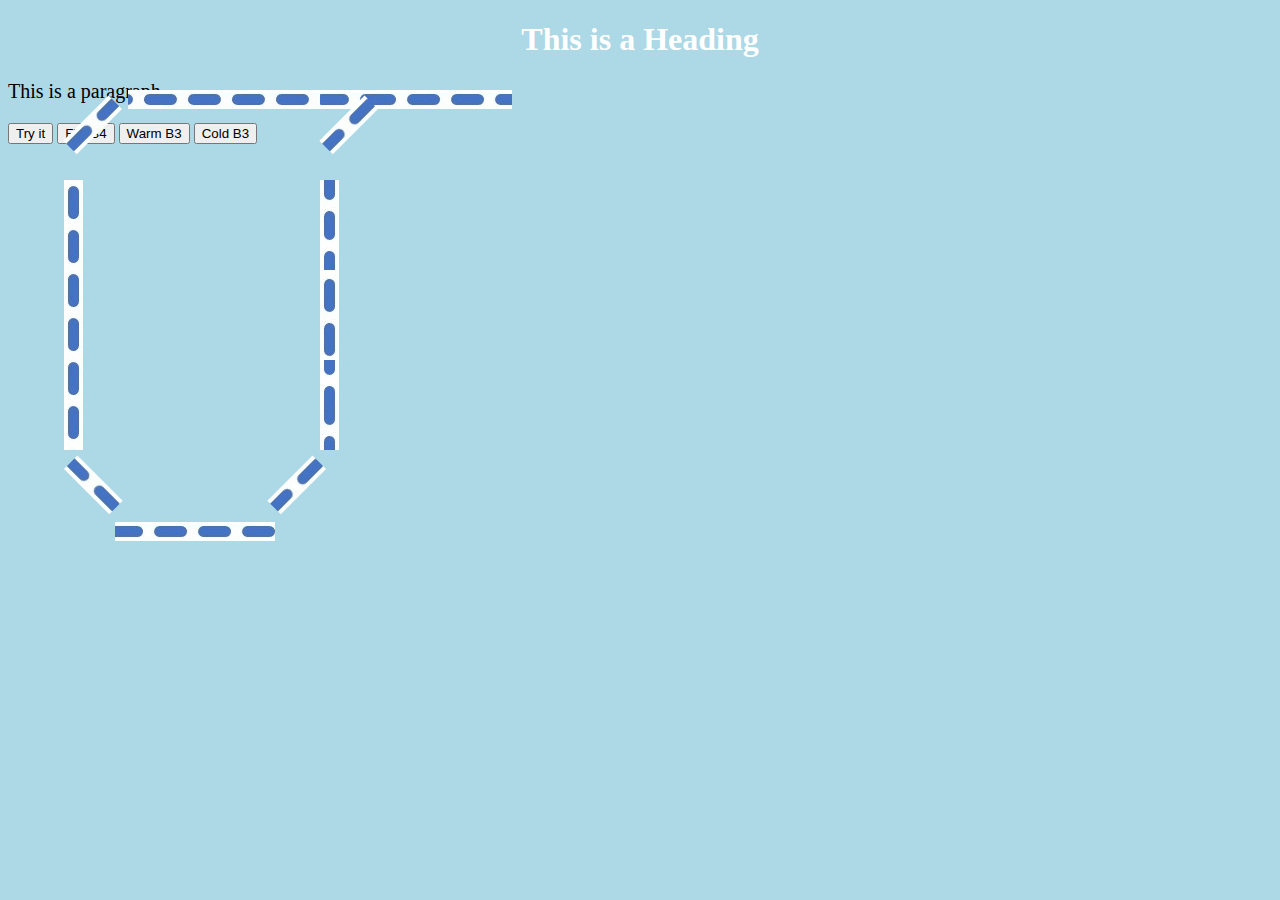
==== webpage/fut.htm @ bea16a96 "First bit of my layout implemented in HTML" ====
<!DOCTYPE html>
<html>
<head>
<link rel="stylesheet" type="text/css" href="togbane.css">
<title>Togbane</title>
</head>
<body>

<h1>This is a Heading</h1>
<p id="demo">This is a paragraph.</p>
<button type="button" onclick="myFunction()">Try it</button>
<button type="button" onclick="flip('B4')">Flip B4</button>
<button type="button" onclick="warm('B3')">Warm B3</button>
<button type="button" onclick="cold('B3')">Cold B3</button>

<!-- 
<img id="B1" class="langskinne" src="skinne_kold.jpg" style="top: 50vh; left: 5px;"> 
<img id="B2" class="kortskinne" src="skinne_varm.gif" style="top: 50vh; left: 50vw; transform:rotate(135deg)"> 
<img id="B3" class="kortskinne" src="skinne_varm.gif" style="top: 60vh; left: 5px; transform:rotate(180deg)"> 
 -->
 
<img id="B3"   class="skinne" src="skinne_varm.gif" style="width:  5vh; top: 20%; left: 25%; transform-origin: top left; transform:rotate(270deg) translate(-100%, 0%);">
<img id="T2_S" class="skinne" src="skinne_kold.jpg" style="width:  5vh; top: 25%; left: 25%; transform-origin: top left; transform:rotate(270deg) translate(-100%, 0%);">
<img id="B1"   class="skinne" src="skinne_varm.gif" style="width: 10vh; top: 30%; left: 25%; transform-origin: top left; transform:rotate(270deg) translate(-100%, 0%);">
<img id="T1_S" class="skinne" src="skinne_kold.jpg" style="width:  5vh; top: 40%; left: 25%; transform-origin: top left; transform:rotate(270deg) translate(-100%, 0%);">
<img id="B9_7" class="skinne" src="skinne_varm.gif" style="width:  5vh; top: 45%; left: 25%; transform-origin: top left; transform:rotate(270deg) translate(-100%, 0%);">
<img id="B9_6" class="skinne" src="skinne_varm.gif" style="width:  5vw; top: 50%; left: 20.5%; transform-origin: bottom right;  transform: rotate(-45deg);">
<img id="B9_5" class="skinne" src="skinne_varm.gif" style="width: 12.5vw; top: 58%; left:  9%;">
<img id="B9_4" class="skinne" src="skinne_varm.gif" style="width:  5vw; top: 50%; left:  5%;   transform-origin: bottom left;   transform: rotate(45deg);">
<img id="B9_3" class="skinne" src="skinne_varm.gif" style="width: 30vh; top: 20%; left:  5%;   transform-origin: top left;      transform: rotate(90deg)  translate(0, -100%);">
<img id="B9_2" class="skinne" src="skinne_varm.gif" style="width:  5vw; top: 10%; left: 4.5%;  transform-origin: bottom right;  transform: rotate(135deg) translate(100%, 100%);">
<img id="B9_1" class="skinne" src="skinne_varm.gif" style="width: 15vw; top: 10%; left: 10%;   transform-origin: center center; transform: rotate(180deg);">
<img id="T3_S" class="skinne" src="skinne_varm.gif" style="width:  5vw; top: 10%; left: 25%;   transform-origin: center center; transform: rotate(180deg);">
<img id="T3_T" class="skinne" src="skinne_varm.gif" style="width:  5vw; top: 10%; left: 24.5%; transform-origin: bottom right;  transform: rotate(-45deg);">
<img id="B4"   class="skinne" src="skinne_varm.gif" style="width: 10vw; top: 10%; left: 30%;">

<!-- 
<img id="B2" class="langskinne" src="skinne_kold.jpg" style="top: 50vh; left: 5px;">
<img id="B3" class="langskinne" src="skinne_kold.jpg" style="top: 50vh; left: 5px;">
<img id="B4" class="langskinne" src="skinne_kold.jpg" style="top: 50vh; left: 5px;">
<img id="B5" class="langskinne" src="skinne_kold.jpg" style="top: 50vh; left: 5px;">
<img id="B6" class="langskinne" src="skinne_kold.jpg" style="top: 50vh; left: 5px;">
<img id="B7" class="langskinne" src="skinne_kold.jpg" style="top: 50vh; left: 5px;">
<img id="B8" class="langskinne" src="skinne_kold.jpg" style="top: 50vh; left: 5px;">
<img id="B9" class="langskinne" src="skinne_kold.jpg" style="top: 50vh; left: 5px;">
 -->

<script src="togbane.js"></script>
</body>
</html>
---- webpage/togbane.css ----
body {
  background-color: lightblue;
}

h1 {
   color: white;
   text-align: center;
}

p {
   font-family: verdana;
   font-size: 20px;
}

.langskinne {
	object-fit: cover;
	/* clip: rect(0px,20vw,19px,0px); */
	width: 20vw;
	height: 19px;
	position:fixed;
}

/* .kortskinne { */
	/* clip: rect(0px,10vw,19px,0px); */
	/* width: 10vw; */
	/* height: 19px; */
	/* position:fixed; */
/* } */

.kortskinne {
	object-fit: cover;
	width: 10vw;
	height: 19px;
	position:fixed;
}

.skinne {
	object-fit: cover;
	width: 519px;
	height: 19px;
	position:absolute;
	margin: 0 0 0 0;
	display: block;
}
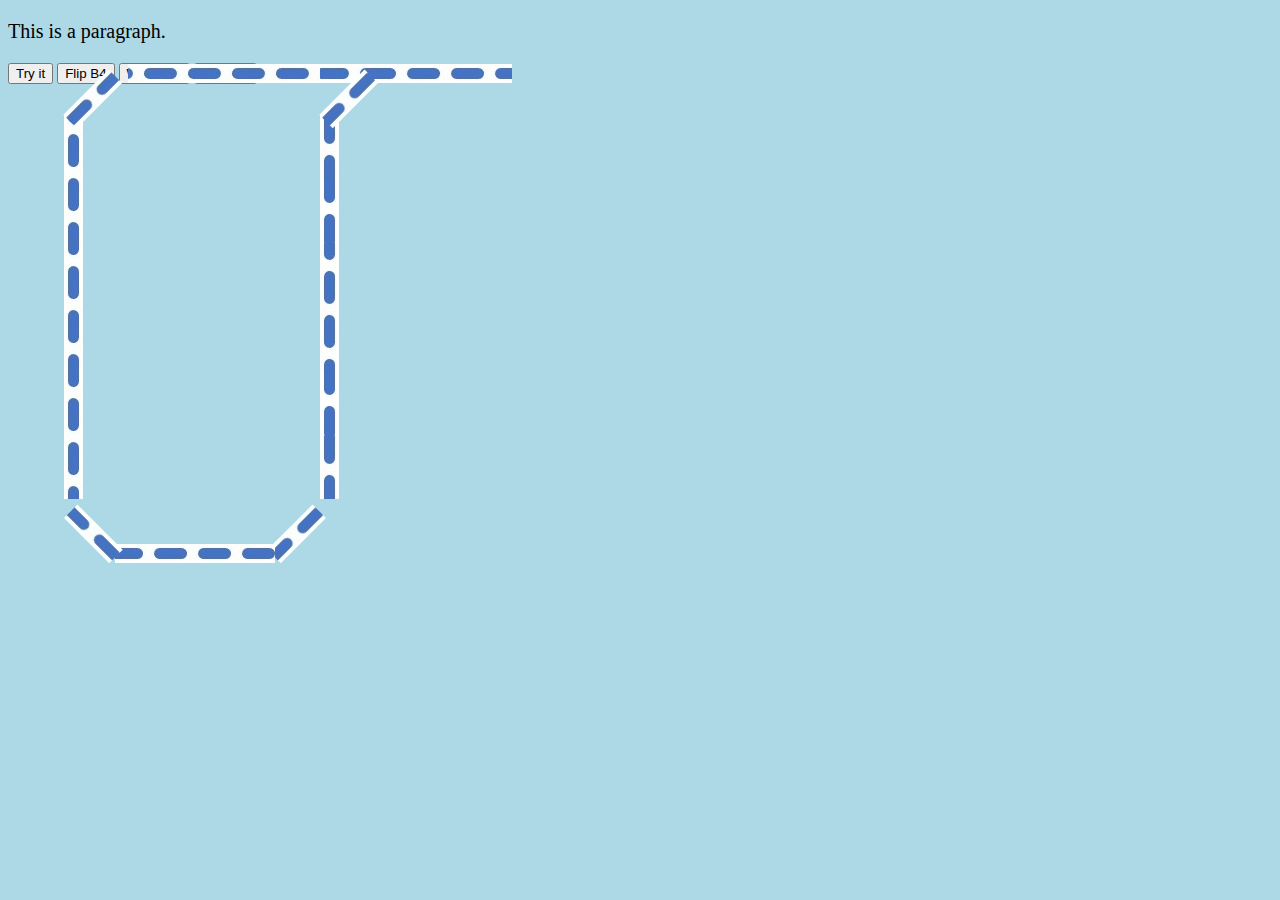
==== commit 80966b51: "Only screen width and not screen height used for scaling" ====
--- a/webpage/fut.htm
+++ b/webpage/fut.htm
@@ -6,7 +6,9 @@
 </head>
 <body>
 
+<!--
 <h1>This is a Heading</h1>
+-->
 <p id="demo">This is a paragraph.</p>
 <button type="button" onclick="myFunction()">Try it</button>
 <button type="button" onclick="flip('B4')">Flip B4</button>
@@ -19,20 +21,20 @@
 <img id="B3" class="kortskinne" src="skinne_varm.gif" style="top: 60vh; left: 5px; transform:rotate(180deg)"> 
  -->
  
-<img id="B3"   class="skinne" src="skinne_varm.gif" style="width:  5vh; top: 20%; left: 25%; transform-origin: top left; transform:rotate(270deg) translate(-100%, 0%);">
-<img id="T2_S" class="skinne" src="skinne_kold.jpg" style="width:  5vh; top: 25%; left: 25%; transform-origin: top left; transform:rotate(270deg) translate(-100%, 0%);">
-<img id="B1"   class="skinne" src="skinne_varm.gif" style="width: 10vh; top: 30%; left: 25%; transform-origin: top left; transform:rotate(270deg) translate(-100%, 0%);">
-<img id="T1_S" class="skinne" src="skinne_kold.jpg" style="width:  5vh; top: 40%; left: 25%; transform-origin: top left; transform:rotate(270deg) translate(-100%, 0%);">
-<img id="B9_7" class="skinne" src="skinne_varm.gif" style="width:  5vh; top: 45%; left: 25%; transform-origin: top left; transform:rotate(270deg) translate(-100%, 0%);">
-<img id="B9_6" class="skinne" src="skinne_varm.gif" style="width:  5vw; top: 50%; left: 20.5%; transform-origin: bottom right;  transform: rotate(-45deg);">
-<img id="B9_5" class="skinne" src="skinne_varm.gif" style="width: 12.5vw; top: 58%; left:  9%;">
-<img id="B9_4" class="skinne" src="skinne_varm.gif" style="width:  5vw; top: 50%; left:  5%;   transform-origin: bottom left;   transform: rotate(45deg);">
-<img id="B9_3" class="skinne" src="skinne_varm.gif" style="width: 30vh; top: 20%; left:  5%;   transform-origin: top left;      transform: rotate(90deg)  translate(0, -100%);">
-<img id="B9_2" class="skinne" src="skinne_varm.gif" style="width:  5vw; top: 10%; left: 4.5%;  transform-origin: bottom right;  transform: rotate(135deg) translate(100%, 100%);">
-<img id="B9_1" class="skinne" src="skinne_varm.gif" style="width: 15vw; top: 10%; left: 10%;   transform-origin: center center; transform: rotate(180deg);">
-<img id="T3_S" class="skinne" src="skinne_varm.gif" style="width:  5vw; top: 10%; left: 25%;   transform-origin: center center; transform: rotate(180deg);">
-<img id="T3_T" class="skinne" src="skinne_varm.gif" style="width:  5vw; top: 10%; left: 24.5%; transform-origin: bottom right;  transform: rotate(-45deg);">
-<img id="B4"   class="skinne" src="skinne_varm.gif" style="width: 10vw; top: 10%; left: 30%;">
+<img id="B3"   class="skinne" src="skinne_varm.gif" style="width:  5vw; top:  9vw; left: 25vw; transform-origin: top left; transform:rotate(270deg) translate(-100%, 0%);">
+<img id="T2_S" class="skinne" src="skinne_kold.jpg" style="width:  5vw; top: 14vw; left: 25vw; transform-origin: top left; transform:rotate(270deg) translate(-100%, 0%);">
+<img id="B1"   class="skinne" src="skinne_varm.gif" style="width: 10vw; top: 19vw; left: 25vw; transform-origin: top left; transform:rotate(270deg) translate(-100%, 0%);">
+<img id="T1_S" class="skinne" src="skinne_kold.jpg" style="width:  5vw; top: 29vw; left: 25vw; transform-origin: top left; transform:rotate(270deg) translate(-100%, 0%);">
+<img id="B9_7" class="skinne" src="skinne_varm.gif" style="width:  5vw; top: 34vw; left: 25vw; transform-origin: top left; transform:rotate(270deg) translate(-100%, 0%);">
+<img id="B9_6" class="skinne" src="skinne_varm.gif" style="width:  5vw; top: 39vw; left: 20.5vw; transform-origin: bottom right;  transform: rotate(-45deg);">
+<img id="B9_5" class="skinne" src="skinne_varm.gif" style="width: 12.5vw; top: 42.5vw; left:  9vw;">
+<img id="B9_4" class="skinne" src="skinne_varm.gif" style="width:  5vw; top: 39vw; left:  5vw;   transform-origin: bottom left;   transform: rotate(45deg);">
+<img id="B9_3" class="skinne" src="skinne_varm.gif" style="width: 30vw; top:  9vw; left:  5vw;   transform-origin: top left;      transform: rotate(90deg)  translate(0, -100%);">
+<img id="B9_2" class="skinne" src="skinne_varm.gif" style="width:  5vw; top: 5vw; left: 4.5vw;  transform-origin: bottom right;  transform: rotate(135deg) translate(100%, 100%);">
+<img id="B9_1" class="skinne" src="skinne_varm.gif" style="width: 15vw; top: 5vw; left: 10vw;   transform-origin: center center; transform: rotate(180deg);">
+<img id="T3_S" class="skinne" src="skinne_varm.gif" style="width:  5vw; top: 5vw; left: 25vw;   transform-origin: center center; transform: rotate(180deg);">
+<img id="T3_T" class="skinne" src="skinne_varm.gif" style="width:  5vw; top: 5vw; left: 24.5vw; transform-origin: bottom right;  transform: rotate(-45deg);">
+<img id="B4"   class="skinne" src="skinne_varm.gif" style="width: 10vw; top: 5vw; left: 30vw;">
 
 <!-- 
 <img id="B2" class="langskinne" src="skinne_kold.jpg" style="top: 50vh; left: 5px;">
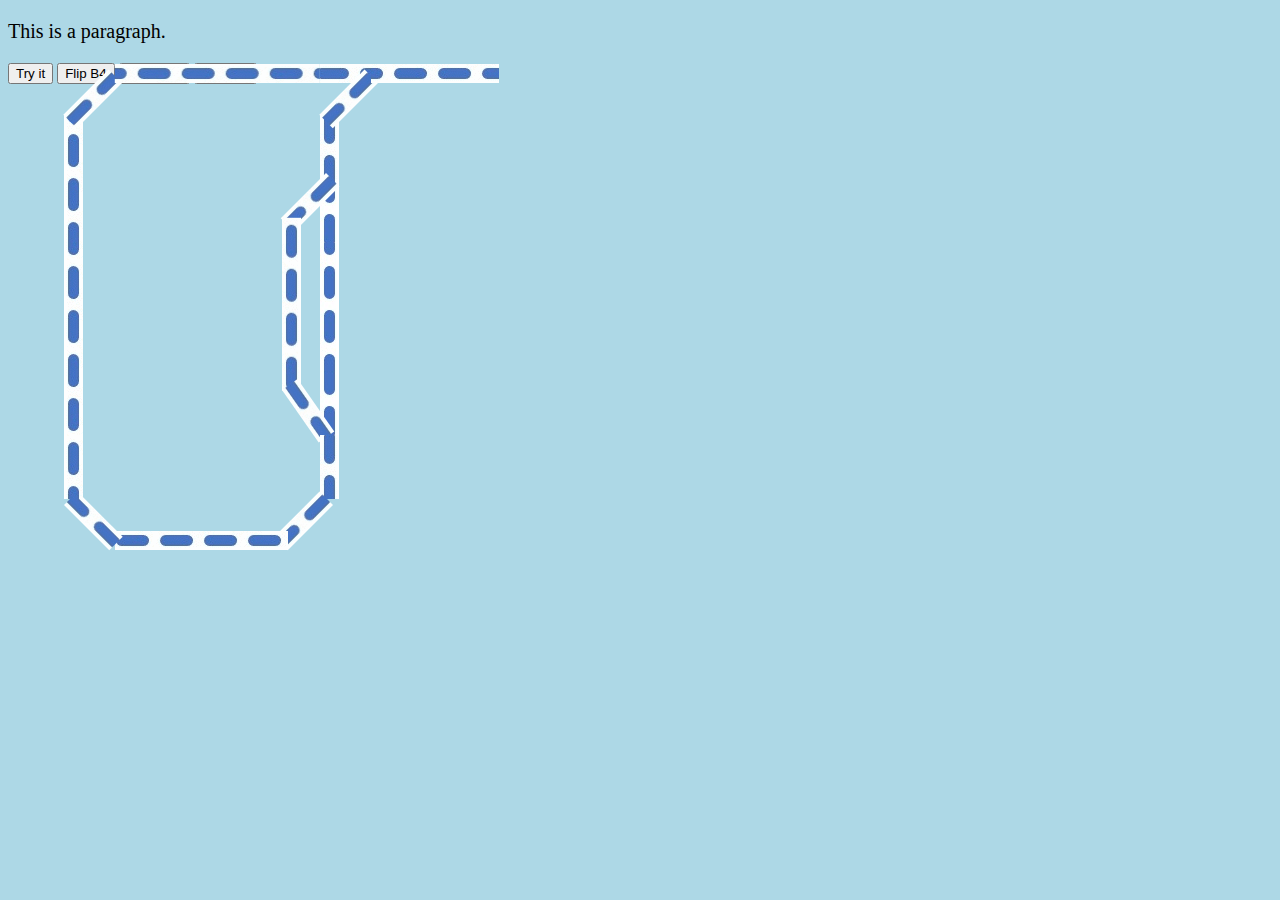
==== commit abfdddd9: "Small adjustments to placement and size of track pieces. B2 added." ====
--- a/webpage/fut.htm
+++ b/webpage/fut.htm
@@ -23,18 +23,21 @@
  
 <img id="B3"   class="skinne" src="skinne_varm.gif" style="width:  5vw; top:  9vw; left: 25vw; transform-origin: top left; transform:rotate(270deg) translate(-100%, 0%);">
 <img id="T2_S" class="skinne" src="skinne_kold.jpg" style="width:  5vw; top: 14vw; left: 25vw; transform-origin: top left; transform:rotate(270deg) translate(-100%, 0%);">
-<img id="B1"   class="skinne" src="skinne_varm.gif" style="width: 10vw; top: 19vw; left: 25vw; transform-origin: top left; transform:rotate(270deg) translate(-100%, 0%);">
+<img id="T2_T" class="skinne" src="skinne_varm.gif" style="width:  5vw; top: 13.5vw; left: 25.5vw; transform-origin: top left; transform:rotate(315deg) translate(-100%, 0%);">
+<img id="B1"   class="skinne" src="skinne_kold.jpg" style="width: 10vw; top: 19vw; left: 25vw; transform-origin: top left; transform:rotate(270deg) translate(-100%, 0%);">
+<img id="B2"   class="skinne" src="skinne_varm.gif" style="width: 13.5vw; top: 17vw; left: 22vw; transform-origin: top left; transform:rotate(270deg) translate(-100%, 0%);">
 <img id="T1_S" class="skinne" src="skinne_kold.jpg" style="width:  5vw; top: 29vw; left: 25vw; transform-origin: top left; transform:rotate(270deg) translate(-100%, 0%);">
+<img id="T1_T" class="skinne" src="skinne_varm.gif" style="width:  5vw; top: 30.5vw; left: 22vw; transform-origin: top left; transform:rotate(235deg) translate(-100%, 0%);">
 <img id="B9_7" class="skinne" src="skinne_varm.gif" style="width:  5vw; top: 34vw; left: 25vw; transform-origin: top left; transform:rotate(270deg) translate(-100%, 0%);">
-<img id="B9_6" class="skinne" src="skinne_varm.gif" style="width:  5vw; top: 39vw; left: 20.5vw; transform-origin: bottom right;  transform: rotate(-45deg);">
-<img id="B9_5" class="skinne" src="skinne_varm.gif" style="width: 12.5vw; top: 42.5vw; left:  9vw;">
-<img id="B9_4" class="skinne" src="skinne_varm.gif" style="width:  5vw; top: 39vw; left:  5vw;   transform-origin: bottom left;   transform: rotate(45deg);">
+<img id="B9_6" class="skinne" src="skinne_varm.gif" style="width:  5vw; top: 38vw; left: 21vw; transform-origin: bottom right;  transform: rotate(-45deg);">
+<img id="B9_5" class="skinne" src="skinne_varm.gif" style="width: 13.5vw; top: 41.5vw; left: 9vw;">
+<img id="B9_4" class="skinne" src="skinne_varm.gif" style="width:  5vw; top: 38vw; left:  5vw;   transform-origin: bottom left;   transform: rotate(45deg);">
 <img id="B9_3" class="skinne" src="skinne_varm.gif" style="width: 30vw; top:  9vw; left:  5vw;   transform-origin: top left;      transform: rotate(90deg)  translate(0, -100%);">
-<img id="B9_2" class="skinne" src="skinne_varm.gif" style="width:  5vw; top: 5vw; left: 4.5vw;  transform-origin: bottom right;  transform: rotate(135deg) translate(100%, 100%);">
-<img id="B9_1" class="skinne" src="skinne_varm.gif" style="width: 15vw; top: 5vw; left: 10vw;   transform-origin: center center; transform: rotate(180deg);">
-<img id="T3_S" class="skinne" src="skinne_varm.gif" style="width:  5vw; top: 5vw; left: 25vw;   transform-origin: center center; transform: rotate(180deg);">
-<img id="T3_T" class="skinne" src="skinne_varm.gif" style="width:  5vw; top: 5vw; left: 24.5vw; transform-origin: bottom right;  transform: rotate(-45deg);">
-<img id="B4"   class="skinne" src="skinne_varm.gif" style="width: 10vw; top: 5vw; left: 30vw;">
+<img id="B9_2" class="skinne" src="skinne_varm.gif" style="width:  5vw; top:  5vw; left: 4.5vw;  transform-origin: bottom right;  transform: rotate(135deg) translate(100%, 100%);">
+<img id="B9_1" class="skinne" src="skinne_varm.gif" style="width: 16vw; top:  5vw; left:  9vw;   transform-origin: center center; transform: rotate(180deg);">
+<img id="T3_S" class="skinne" src="skinne_varm.gif" style="width:  5vw; top:  5vw; left: 25vw;   transform-origin: center center; transform: rotate(180deg);">
+<img id="T3_T" class="skinne" src="skinne_varm.gif" style="width:  5vw; top:  5vw; left: 24.5vw; transform-origin: bottom right;  transform: rotate(-45deg);">
+<img id="B4"   class="skinne" src="skinne_varm.gif" style="width: 10vw; top:  5vw; left: 29vw;">
 
 <!-- 
 <img id="B2" class="langskinne" src="skinne_kold.jpg" style="top: 50vh; left: 5px;">
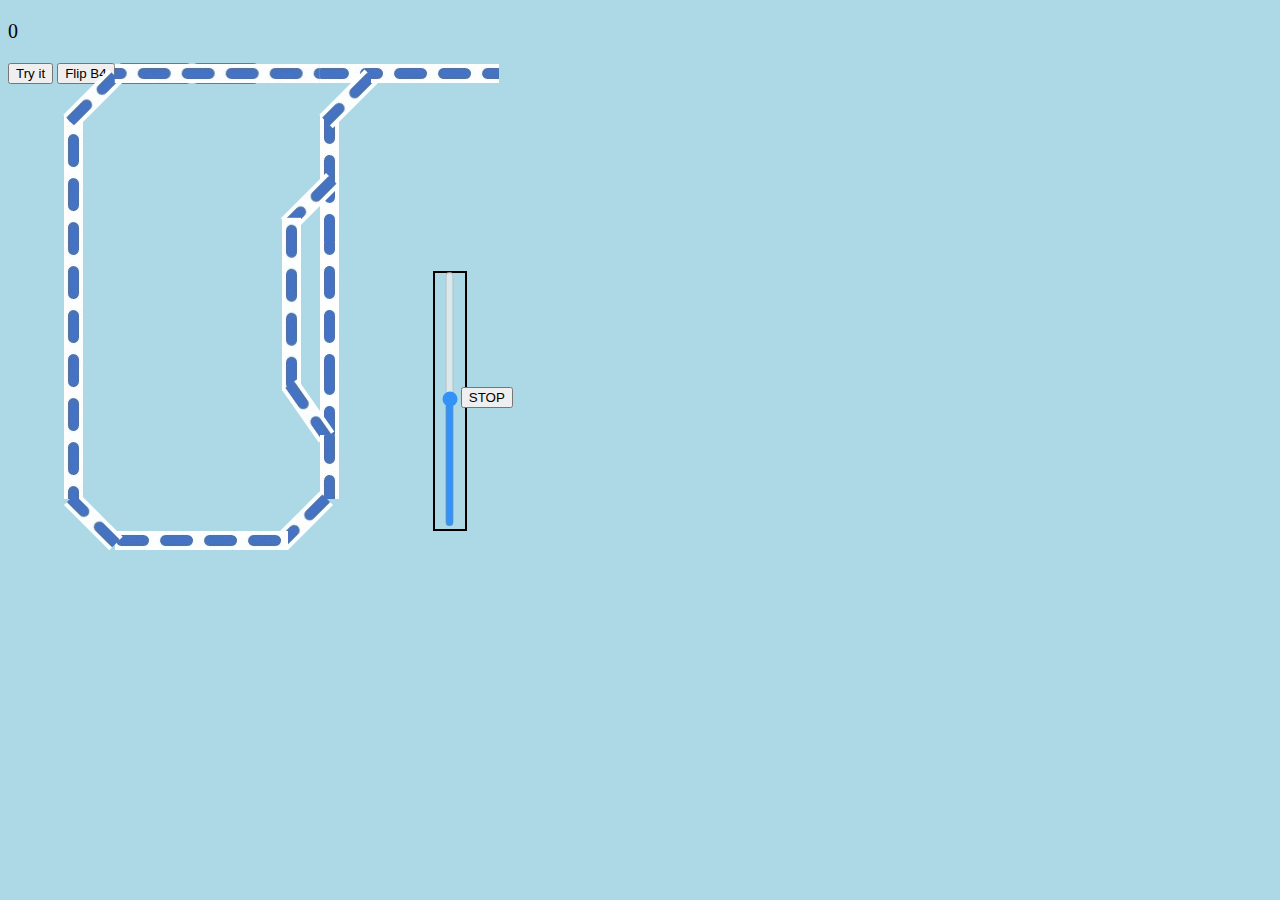
==== commit 354f145d: "Slider 1 added." ====
--- a/webpage/fut.htm
+++ b/webpage/fut.htm
@@ -39,16 +39,11 @@
 <img id="T3_T" class="skinne" src="skinne_varm.gif" style="width:  5vw; top:  5vw; left: 24.5vw; transform-origin: bottom right;  transform: rotate(-45deg);">
 <img id="B4"   class="skinne" src="skinne_varm.gif" style="width: 10vw; top:  5vw; left: 29vw;">
 
-<!-- 
-<img id="B2" class="langskinne" src="skinne_kold.jpg" style="top: 50vh; left: 5px;">
-<img id="B3" class="langskinne" src="skinne_kold.jpg" style="top: 50vh; left: 5px;">
-<img id="B4" class="langskinne" src="skinne_kold.jpg" style="top: 50vh; left: 5px;">
-<img id="B5" class="langskinne" src="skinne_kold.jpg" style="top: 50vh; left: 5px;">
-<img id="B6" class="langskinne" src="skinne_kold.jpg" style="top: 50vh; left: 5px;">
-<img id="B7" class="langskinne" src="skinne_kold.jpg" style="top: 50vh; left: 5px;">
-<img id="B8" class="langskinne" src="skinne_kold.jpg" style="top: 50vh; left: 5px;">
-<img id="B9" class="langskinne" src="skinne_kold.jpg" style="top: 50vh; left: 5px;">
- -->
+<div class="slidecontainer" style="top: 30vw; left: 25vw;">
+  <input type="range" min="-100" max="100" value="0" class="slider" id="Power1">
+</div>
+
+<input id="reset1" type="button" class="placedButton" value="STOP" style="top: 30.2vw; left: 36vw;">
 
 <script src="togbane.js"></script>
 </body>
--- a/webpage/togbane.css
+++ b/webpage/togbane.css
@@ -12,28 +12,6 @@
    font-size: 20px;
 }
 
-.langskinne {
-	object-fit: cover;
-	/* clip: rect(0px,20vw,19px,0px); */
-	width: 20vw;
-	height: 19px;
-	position:fixed;
-}
-
-/* .kortskinne { */
-	/* clip: rect(0px,10vw,19px,0px); */
-	/* width: 10vw; */
-	/* height: 19px; */
-	/* position:fixed; */
-/* } */
-
-.kortskinne {
-	object-fit: cover;
-	width: 10vw;
-	height: 19px;
-	position:fixed;
-}
-
 .skinne {
 	object-fit: cover;
 	width: 519px;
@@ -42,3 +20,44 @@
 	margin: 0 0 0 0;
 	display: block;
 }
+
+.placedButton {
+	position:absolute;
+}
+
+.slidecontainer {
+  border: 2px solid black;
+	position:absolute;
+  width: 20vw;
+  height: 30px;
+  transform: rotate(-90deg);
+}
+
+.slider {
+  width: 100%;
+  height: 25px;
+  background: #d3d3d3;
+  outline: none;
+  opacity: 0.7;
+  transition: opacity .2s;
+}
+ 
+.slider:hover {
+  opacity: 1;
+}
+ 
+.slider::-webkit-slider-thumb {
+  -webkit-appearance: none;
+  appearance: none;
+  width: 25px;
+  height: 25px;
+  background: #4CAF50;
+  cursor: pointer;
+}
+ 
+.slider::-moz-range-thumb {
+  width: 25px;
+  height: 25px;
+  background: #4CAF50;
+  cursor: pointer;
+}
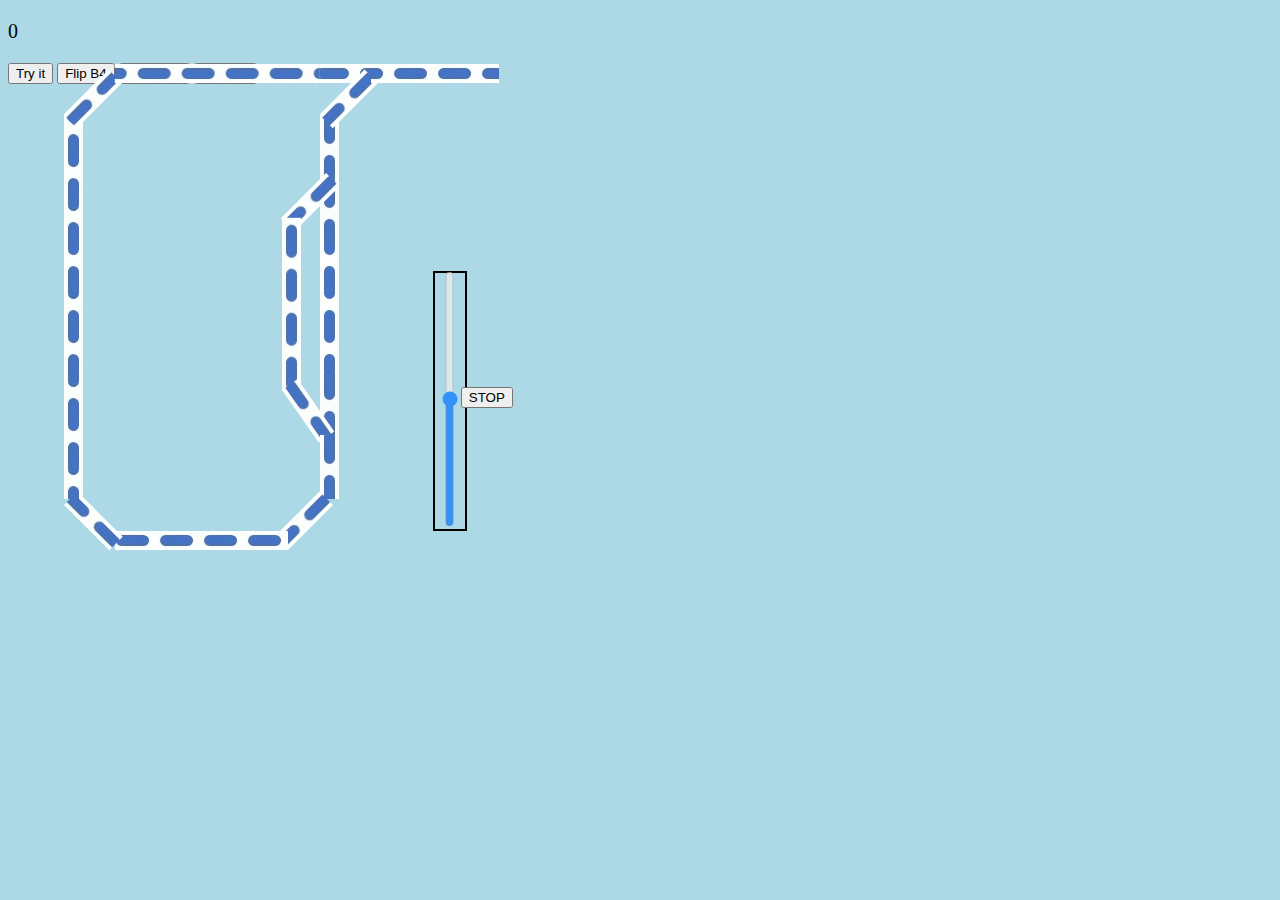
==== commit ee14fb07: "Animation added for changing between B1 and B2" ====
--- a/webpage/fut.htm
+++ b/webpage/fut.htm
@@ -22,11 +22,11 @@
  -->
  
 <img id="B3"   class="skinne" src="skinne_varm.gif" style="width:  5vw; top:  9vw; left: 25vw; transform-origin: top left; transform:rotate(270deg) translate(-100%, 0%);">
-<img id="T2_S" class="skinne" src="skinne_kold.jpg" style="width:  5vw; top: 14vw; left: 25vw; transform-origin: top left; transform:rotate(270deg) translate(-100%, 0%);">
+<img id="T2_S" class="skinne" src="skinne_varm.gif" style="width:  5vw; top: 14vw; left: 25vw; transform-origin: top left; transform:rotate(270deg) translate(-100%, 0%);">
 <img id="T2_T" class="skinne" src="skinne_varm.gif" style="width:  5vw; top: 13.5vw; left: 25.5vw; transform-origin: top left; transform:rotate(315deg) translate(-100%, 0%);">
 <img id="B1"   class="skinne" src="skinne_kold.jpg" style="width: 10vw; top: 19vw; left: 25vw; transform-origin: top left; transform:rotate(270deg) translate(-100%, 0%);">
 <img id="B2"   class="skinne" src="skinne_varm.gif" style="width: 13.5vw; top: 17vw; left: 22vw; transform-origin: top left; transform:rotate(270deg) translate(-100%, 0%);">
-<img id="T1_S" class="skinne" src="skinne_kold.jpg" style="width:  5vw; top: 29vw; left: 25vw; transform-origin: top left; transform:rotate(270deg) translate(-100%, 0%);">
+<img id="T1_S" class="skinne" src="skinne_varm.gif" style="width:  5vw; top: 29vw; left: 25vw; transform-origin: top left; transform:rotate(270deg) translate(-100%, 0%);">
 <img id="T1_T" class="skinne" src="skinne_varm.gif" style="width:  5vw; top: 30.5vw; left: 22vw; transform-origin: top left; transform:rotate(235deg) translate(-100%, 0%);">
 <img id="B9_7" class="skinne" src="skinne_varm.gif" style="width:  5vw; top: 34vw; left: 25vw; transform-origin: top left; transform:rotate(270deg) translate(-100%, 0%);">
 <img id="B9_6" class="skinne" src="skinne_varm.gif" style="width:  5vw; top: 38vw; left: 21vw; transform-origin: bottom right;  transform: rotate(-45deg);">
@@ -47,4 +47,4 @@
 
 <script src="togbane.js"></script>
 </body>
-</html> +</html> 
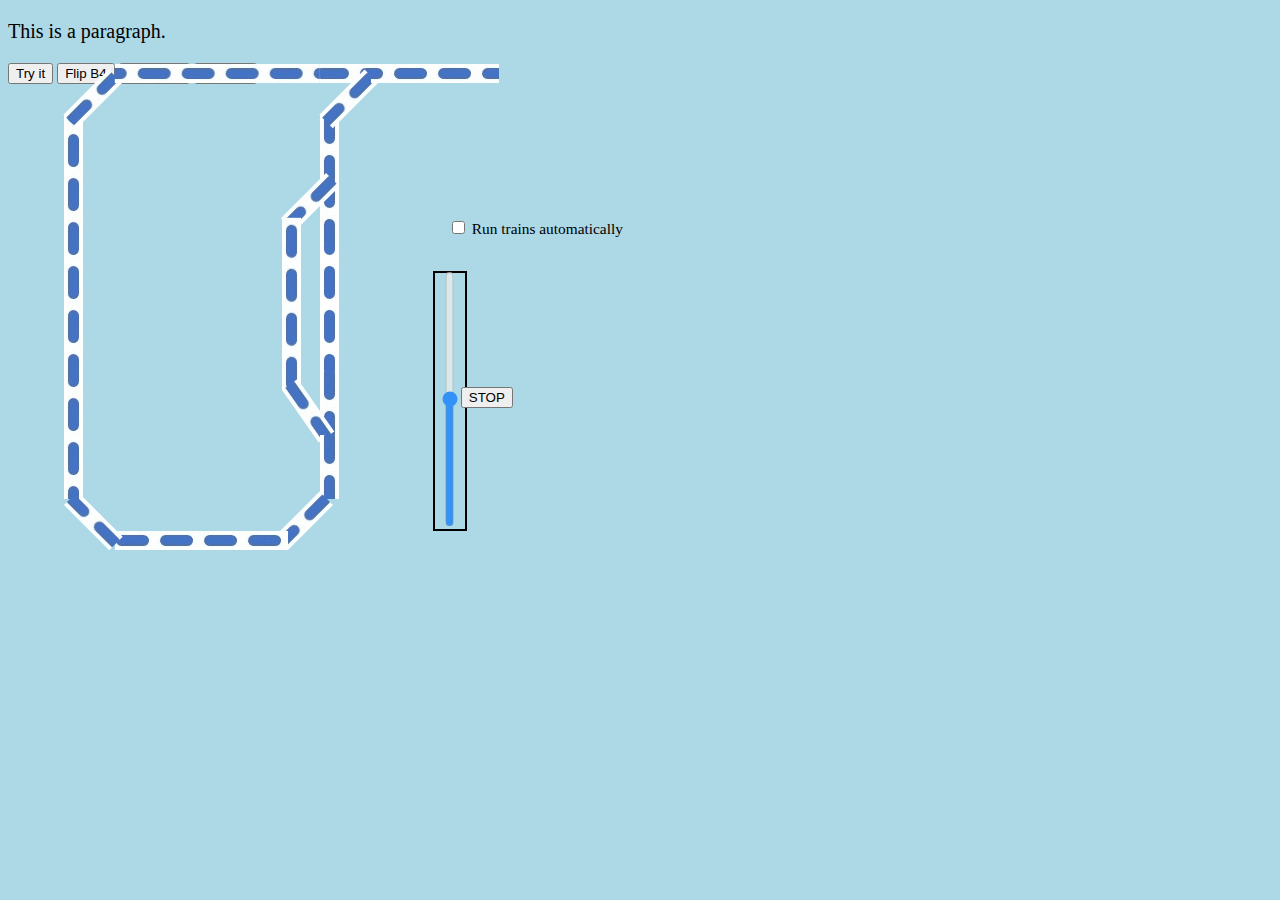
==== commit 2b881f63: "Automode checkbox added. Preparations for AJAX done." ====
--- a/webpage/fut.htm
+++ b/webpage/fut.htm
@@ -6,20 +6,11 @@
 </head>
 <body>
 
-<!--
-<h1>This is a Heading</h1>
--->
 <p id="demo">This is a paragraph.</p>
 <button type="button" onclick="myFunction()">Try it</button>
 <button type="button" onclick="flip('B4')">Flip B4</button>
 <button type="button" onclick="warm('B3')">Warm B3</button>
 <button type="button" onclick="cold('B3')">Cold B3</button>
-
-<!-- 
-<img id="B1" class="langskinne" src="skinne_kold.jpg" style="top: 50vh; left: 5px;"> 
-<img id="B2" class="kortskinne" src="skinne_varm.gif" style="top: 50vh; left: 50vw; transform:rotate(135deg)"> 
-<img id="B3" class="kortskinne" src="skinne_varm.gif" style="top: 60vh; left: 5px; transform:rotate(180deg)"> 
- -->
  
 <img id="B3"   class="skinne" src="skinne_varm.gif" style="width:  5vw; top:  9vw; left: 25vw; transform-origin: top left; transform:rotate(270deg) translate(-100%, 0%);">
 <img id="T2_S" class="skinne" src="skinne_varm.gif" style="width:  5vw; top: 14vw; left: 25vw; transform-origin: top left; transform:rotate(270deg) translate(-100%, 0%);">
@@ -42,8 +33,12 @@
 <div class="slidecontainer" style="top: 30vw; left: 25vw;">
   <input type="range" min="-100" max="100" value="0" class="slider" id="Power1">
 </div>
+<input id="reset1" type="button" class="placedButton" value="STOP" style="top: 30.2vw; left: 36vw;">
 
-<input id="reset1" type="button" class="placedButton" value="STOP" style="top: 30.2vw; left: 36vw;">
+<div class="checkbox" style="top: 17vw; left: 35vw">
+  <input type="checkbox" id="automode" name="automode" onclick="autoCheckbox()">
+  <label id="automodelabel" for="automode">Run trains automatically</label>
+</div>
 
 <script src="togbane.js"></script>
 </body>
--- a/webpage/togbane.css
+++ b/webpage/togbane.css
@@ -10,6 +10,12 @@
 p {
    font-family: verdana;
    font-size: 20px;
+}
+
+.checkbox {
+  position: absolute;
+  color: black;
+  font-size: 1.2vw;
 }
 
 .skinne {
@@ -27,7 +33,7 @@
 
 .slidecontainer {
   border: 2px solid black;
-	position:absolute;
+  position:absolute;
   width: 20vw;
   height: 30px;
   transform: rotate(-90deg);
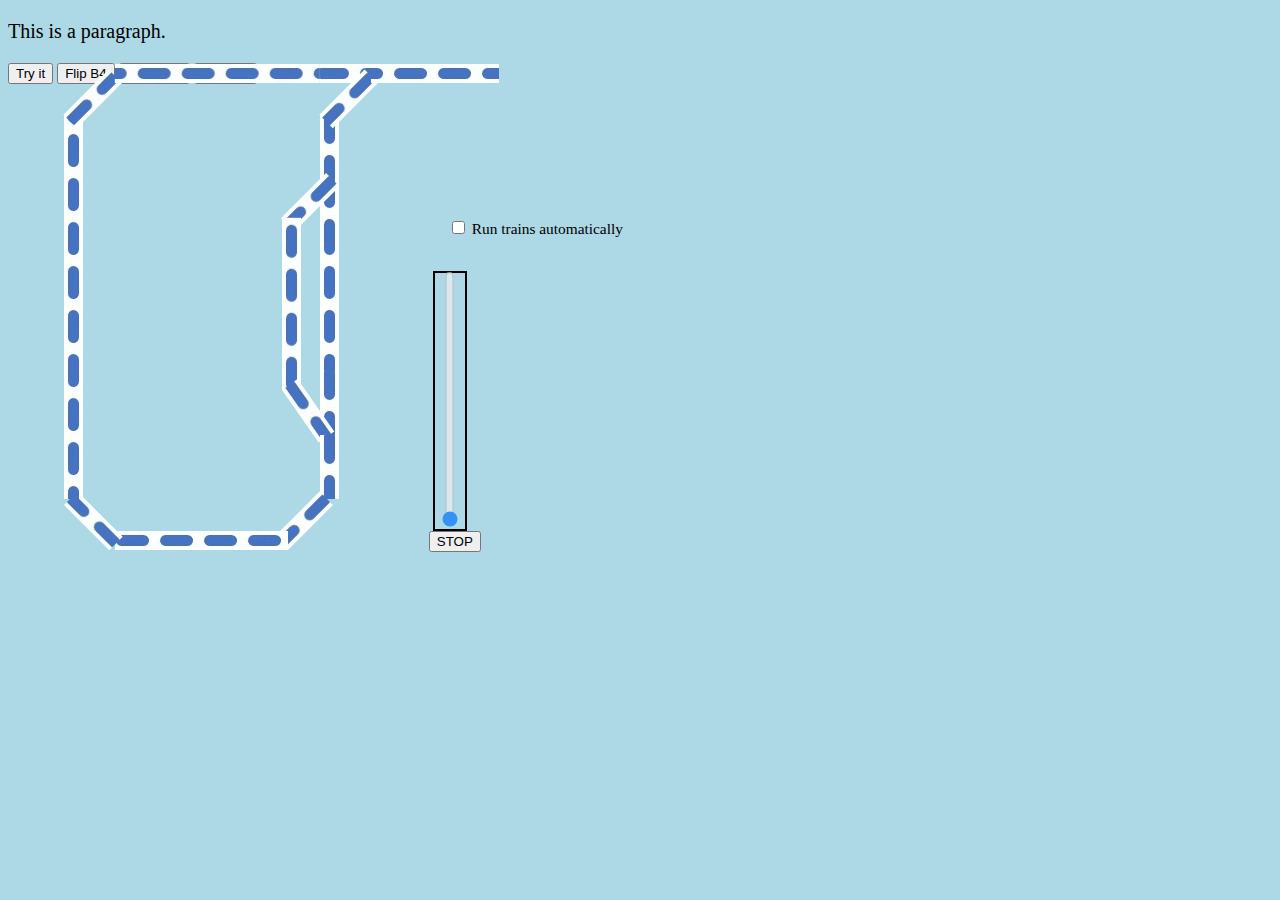
==== commit 46160707: "First AJAX call implemented." ====
--- a/webpage/fut.htm
+++ b/webpage/fut.htm
@@ -31,9 +31,9 @@
 <img id="B4"   class="skinne" src="skinne_varm.gif" style="width: 10vw; top:  5vw; left: 29vw;">
 
 <div class="slidecontainer" style="top: 30vw; left: 25vw;">
-  <input type="range" min="-100" max="100" value="0" class="slider" id="Power1">
+  <input type="range" min="0" max="100" value="0" class="slider" id="Power1">
 </div>
-<input id="reset1" type="button" class="placedButton" value="STOP" style="top: 30.2vw; left: 36vw;">
+<input id="reset1" type="button" class="placedButton" value="STOP" style="top: 41.5vw; left: 33.5vw;">
 
 <div class="checkbox" style="top: 17vw; left: 35vw">
   <input type="checkbox" id="automode" name="automode" onclick="autoCheckbox()">
